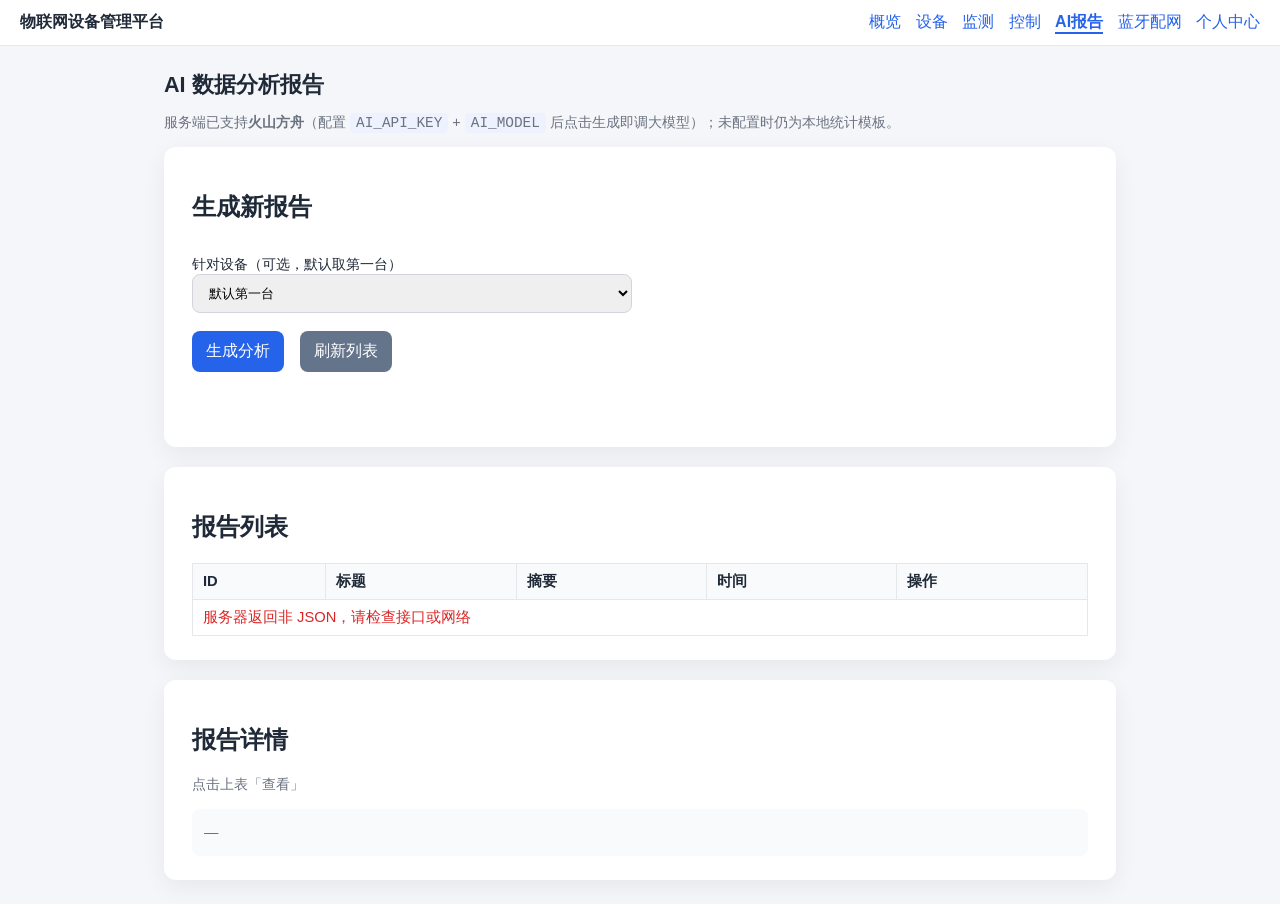
==== static/pages/ai_report.html @ c9b7910a "毕设初始化仓库" ====
<!DOCTYPE html>
<html lang="zh-CN">
<head>
  <meta charset="UTF-8" />
  <meta name="viewport" content="width=device-width, initial-scale=1.0" />
  <title>AI 分析报告 — 物联网设备管理平台</title>
  <link rel="stylesheet" href="/static/css/common.css" />
</head>
<body data-page="ai">
  <header class="topbar">
    <span class="brand">物联网设备管理平台</span>
    <nav>
      <a href="/pages/index.html" data-nav="index">概览</a>
      <a href="/pages/devices.html" data-nav="devices">设备</a>
      <a href="/pages/monitor.html" data-nav="monitor">监测</a>
      <a href="/pages/control.html" data-nav="control">控制</a>
      <a href="/pages/ai_report.html" data-nav="ai">AI报告</a>
      <a href="/pages/ble_setup.html" data-nav="ble">蓝牙配网</a>
      <a href="/pages/profile.html" data-nav="profile">个人中心</a>
    </nav>
  </header>
  <main class="container">
    <h1>AI 数据分析报告</h1>
    <p class="muted">服务端已支持<strong>火山方舟</strong>（配置 <code>AI_API_KEY</code> + <code>AI_MODEL</code> 后点击生成即调大模型）；未配置时仍为本地统计模板。</p>

    <section class="card wide">
      <h2>生成新报告</h2>
      <div class="form-grid">
        <label>针对设备（可选，默认取第一台）
          <select id="sel-dev"><option value="">默认第一台</option></select>
        </label>
      </div>
      <div class="btn-row">
        <button type="button" class="btn inline" id="btn-run">生成分析</button>
        <button type="button" class="btn inline btn-secondary" id="btn-refresh">刷新列表</button>
      </div>
      <p id="tip" class="tip"></p>
    </section>

    <section class="card wide" style="margin-top:20px;">
      <h2>报告列表</h2>
      <table class="data-table" id="tbl">
        <thead>
          <tr><th>ID</th><th>标题</th><th>摘要</th><th>时间</th><th>操作</th></tr>
        </thead>
        <tbody></tbody>
      </table>
    </section>

    <section class="card wide" style="margin-top:20px;">
      <h2>报告详情</h2>
      <p class="muted" id="detail-meta">点击上表「查看」</p>
      <div id="detail-body" class="report-detail muted">—</div>
    </section>
  </main>
  <script src="/static/js/api.js"></script>
  <script src="/static/js/nav.js"></script>
  <script>
    async function loadDevices() {
      var sel = document.getElementById("sel-dev");
      try {
        var list = await apiFetch("/api/devices");
        sel.innerHTML = "<option value=''>默认第一台</option>";
        list.forEach(function (d) {
          var o = document.createElement("option");
          o.value = d.id;
          o.textContent = (d.name || d.device_uid) + " (#" + d.id + ")";
          sel.appendChild(o);
        });
      } catch (e) {
        if (e.code === 401) window.location.href = "/pages/login.html";
      }
    }

    async function refreshList() {
      var tbody = document.querySelector("#tbl tbody");
      try {
        var list = await apiFetch("/api/ai/reports");
        tbody.innerHTML = "";
        if (!list.length) {
          tbody.innerHTML = "<tr><td colspan='5' class='muted'>暂无报告</td></tr>";
          return;
        }
        list.forEach(function (r) {
          var tr = document.createElement("tr");
          var sum = (r.summary || "").replace(/</g, "&lt;");
          if (sum.length > 60) sum = sum.slice(0, 60) + "…";
          tr.innerHTML =
            "<td>" + r.id + "</td>" +
            "<td>" + (r.title || "—") + "</td>" +
            "<td>" + sum + "</td>" +
            "<td>" + (r.created_at || "") + "</td>" +
            "<td><button type='button' class='btn inline btn-secondary view' data-id='" + r.id + "'>查看</button></td>";
          tbody.appendChild(tr);
        });
        tbody.querySelectorAll(".view").forEach(function (btn) {
          btn.addEventListener("click", function () {
            loadDetail(btn.getAttribute("data-id"));
          });
        });
      } catch (e) {
        tbody.innerHTML = "<tr><td colspan='5' class='err'>" + e.message + "</td></tr>";
      }
    }

    async function loadDetail(id) {
      try {
        var r = await apiFetch("/api/ai/reports/" + id);
        document.getElementById("detail-meta").textContent =
          "ID " + r.id + " | 设备 " + (r.device_id || "—") + " | " + (r.report_type || "");
        document.getElementById("detail-body").textContent = (r.title || "") + "\n\n" + (r.summary || "") + "\n\n" + (r.content || "");
        document.getElementById("detail-body").className = "report-detail";
      } catch (e) {
        document.getElementById("detail-body").textContent = e.message;
      }
    }

    document.getElementById("btn-run").addEventListener("click", async function () {
      var tip = document.getElementById("tip");
      tip.textContent = "";
      var sid = document.getElementById("sel-dev").value;
      var body = {};
      if (sid) body.device_id = parseInt(sid, 10);
      try {
        var res = await apiFetch("/api/ai/analyze", { method: "POST", body: JSON.stringify(body) });
        tip.textContent = "已生成报告 #" + res.report_id;
        tip.className = "ok";
        refreshList();
        loadDetail(res.report_id);
      } catch (e) {
        tip.textContent = e.message;
        tip.className = "err";
      }
    });

    document.getElementById("btn-refresh").addEventListener("click", refreshList);

    loadDevices();
    refreshList();
  </script>
</body>
</html>
---- static/css/common.css ----
/* 全站基础样式：毕设演示用简洁风 */
:root {
  --bg: #f4f6f9;
  --card: #fff;
  --text: #1f2937;
  --muted: #6b7280;
  --primary: #2563eb;
}
* { box-sizing: border-box; }
body {
  margin: 0;
  font-family: "Segoe UI", "Microsoft YaHei", sans-serif;
  background: var(--bg);
  color: var(--text);
}
.page-center {
  min-height: 100vh;
  display: flex;
  align-items: center;
  justify-content: center;
  padding: 24px;
}
.card {
  background: var(--card);
  padding: 24px 28px;
  border-radius: 12px;
  box-shadow: 0 8px 24px rgba(0,0,0,.06);
  max-width: 420px;
  width: 100%;
}
.container .card,
.card.wide {
  max-width: none;
}
.container { max-width: 1000px; margin: 0 auto; padding: 24px; }
.topbar {
  display: flex;
  align-items: center;
  justify-content: space-between;
  flex-wrap: wrap;
  gap: 8px;
  padding: 12px 20px;
  background: var(--card);
  border-bottom: 1px solid #e5e7eb;
}
.topbar .brand { font-weight: 600; }
.topbar nav a {
  margin-left: 10px;
  color: var(--primary);
  text-decoration: none;
  padding-bottom: 2px;
}
.topbar nav a.active {
  font-weight: 600;
  border-bottom: 2px solid var(--primary);
}
h1 { font-size: 1.35rem; margin-top: 0; }
.muted { color: var(--muted); font-size: 0.9rem; }
label { display: block; margin: 12px 0 6px; font-size: 0.9rem; }
input {
  width: 100%;
  padding: 10px 12px;
  border: 1px solid #d1d5db;
  border-radius: 8px;
}
button,
.btn {
  margin-top: 16px;
  width: 100%;
  padding: 10px 14px;
  border: none;
  border-radius: 8px;
  background: var(--primary);
  color: #fff;
  font-size: 1rem;
  cursor: pointer;
}
button.inline,
.btn.inline {
  width: auto;
  margin-top: 0;
  margin-right: 8px;
}
.btn-secondary {
  background: #64748b;
}
.btn-danger {
  background: #dc2626;
}
.btn-row {
  display: flex;
  flex-wrap: wrap;
  gap: 8px;
  margin-top: 12px;
}
.btn-row button,
.btn-row .btn {
  width: auto;
  margin-top: 0;
}
.tip { min-height: 1.2em; color: #b45309; }
.err { color: #dc2626; }
.ok { color: #059669; }
code { background: #eef2ff; padding: 2px 6px; border-radius: 4px; }

.stat-grid {
  display: grid;
  grid-template-columns: repeat(auto-fit, minmax(160px, 1fr));
  gap: 16px;
  margin: 16px 0;
}
.stat-box {
  background: linear-gradient(135deg, #eff6ff, #fff);
  border: 1px solid #e5e7eb;
  border-radius: 12px;
  padding: 16px;
}
.stat-box strong {
  display: block;
  font-size: 1.6rem;
  color: var(--primary);
}
.data-table {
  width: 100%;
  border-collapse: collapse;
  font-size: 0.92rem;
  margin-top: 12px;
}
.data-table th,
.data-table td {
  border: 1px solid #e5e7eb;
  padding: 8px 10px;
  text-align: left;
}
.data-table th { background: #f8fafc; }
.form-grid {
  display: grid;
  grid-template-columns: 1fr 1fr;
  gap: 12px 16px;
  margin-top: 12px;
}
@media (max-width: 640px) {
  .form-grid { grid-template-columns: 1fr; }
}
textarea {
  width: 100%;
  min-height: 80px;
  padding: 10px 12px;
  border: 1px solid #d1d5db;
  border-radius: 8px;
  font-family: inherit;
}
select {
  width: 100%;
  padding: 10px 12px;
  border-radius: 8px;
  border: 1px solid #d1d5db;
}
.steps {
  list-style: decimal;
  padding-left: 1.2rem;
  line-height: 1.7;
}
.chart-wrap {
  position: relative;
  height: 320px;
  margin-top: 16px;
}
.report-detail {
  white-space: pre-wrap;
  line-height: 1.6;
  margin-top: 12px;
  padding: 12px;
  background: #f8fafc;
  border-radius: 8px;
  max-height: 360px;
  overflow: auto;
}
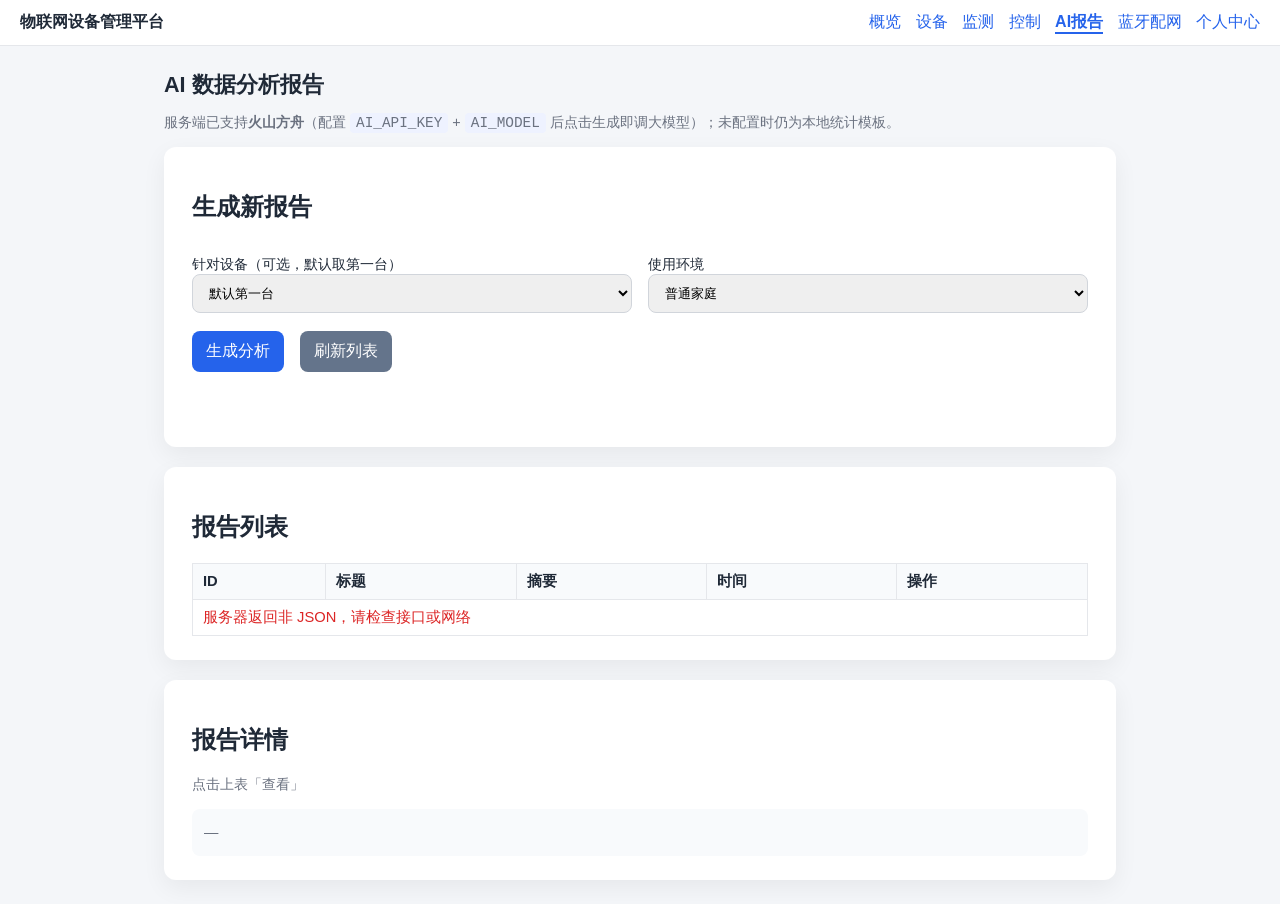
==== commit 7e2327a6: "更新开发文档至v1.4，新增BLE配网功能说明及超温告警链路；完善用户资料接口，支持邮箱、手机号及温度告警阈值配置；优化AI分析报告功能，支持场景化分析与报告删除；修复环境变量加载问题，确保SMTP配" ====
--- a/static/pages/ai_report.html
+++ b/static/pages/ai_report.html
@@ -29,6 +29,18 @@
         <label>针对设备（可选，默认取第一台）
           <select id="sel-dev"><option value="">默认第一台</option></select>
         </label>
+        <label>使用环境
+          <select id="sel-env">
+            <option value="machine_room">机房</option>
+            <option value="home" selected>普通家庭</option>
+            <option value="factory">工厂</option>
+            <option value="custom">自定义</option>
+          </select>
+        </label>
+        <label id="env-custom-wrap" style="display:none;">
+          自定义环境描述
+          <textarea id="env-custom" placeholder="例如：办公室机柜+长期开门、需要偏向散热与稳定性" rows="3"></textarea>
+        </label>
       </div>
       <div class="btn-row">
         <button type="button" class="btn inline" id="btn-run">生成分析</button>
@@ -56,6 +68,8 @@
   <script src="/static/js/api.js"></script>
   <script src="/static/js/nav.js"></script>
   <script>
+    let g_detailId = null;
+
     async function loadDevices() {
       var sel = document.getElementById("sel-dev");
       try {
@@ -90,12 +104,33 @@
             "<td>" + (r.title || "—") + "</td>" +
             "<td>" + sum + "</td>" +
             "<td>" + (r.created_at || "") + "</td>" +
-            "<td><button type='button' class='btn inline btn-secondary view' data-id='" + r.id + "'>查看</button></td>";
+            "<td>" +
+              "<button type='button' class='btn inline btn-secondary view' data-id='" + r.id + "'>查看</button> " +
+              "<button type='button' class='btn inline btn-danger del' data-id='" + r.id + "'>删除</button>" +
+            "</td>";
           tbody.appendChild(tr);
         });
         tbody.querySelectorAll(".view").forEach(function (btn) {
           btn.addEventListener("click", function () {
             loadDetail(btn.getAttribute("data-id"));
+          });
+        });
+        tbody.querySelectorAll(".del").forEach(function (btn) {
+          btn.addEventListener("click", async function () {
+            var id = btn.getAttribute("data-id");
+            if (!confirm("确定删除该 AI 报告？")) return;
+            try {
+              await apiFetch("/api/ai/reports/" + id, { method: "DELETE" });
+              if (String(g_detailId) === String(id)) {
+                g_detailId = null;
+                document.getElementById("detail-meta").textContent = "已清空详情";
+                document.getElementById("detail-body").textContent = "—";
+                document.getElementById("detail-body").className = "report-detail muted";
+              }
+              refreshList();
+            } catch (e) {
+              alert(e.message);
+            }
           });
         });
       } catch (e) {
@@ -106,6 +141,7 @@
     async function loadDetail(id) {
       try {
         var r = await apiFetch("/api/ai/reports/" + id);
+        g_detailId = id;
         document.getElementById("detail-meta").textContent =
           "ID " + r.id + " | 设备 " + (r.device_id || "—") + " | " + (r.report_type || "");
         document.getElementById("detail-body").textContent = (r.title || "") + "\n\n" + (r.summary || "") + "\n\n" + (r.content || "");
@@ -115,12 +151,21 @@
       }
     }
 
+    function toggleEnvCustom() {
+      var env = document.getElementById("sel-env").value;
+      document.getElementById("env-custom-wrap").style.display = env === "custom" ? "block" : "none";
+    }
+
     document.getElementById("btn-run").addEventListener("click", async function () {
       var tip = document.getElementById("tip");
       tip.textContent = "";
       var sid = document.getElementById("sel-dev").value;
       var body = {};
       if (sid) body.device_id = parseInt(sid, 10);
+      body.environment_type = document.getElementById("sel-env").value;
+      if (body.environment_type === "custom") {
+        body.custom_context = document.getElementById("env-custom").value || "";
+      }
       try {
         var res = await apiFetch("/api/ai/analyze", { method: "POST", body: JSON.stringify(body) });
         tip.textContent = "已生成报告 #" + res.report_id;
@@ -135,6 +180,9 @@
 
     document.getElementById("btn-refresh").addEventListener("click", refreshList);
 
+    document.getElementById("sel-env").addEventListener("change", toggleEnvCustom);
+    toggleEnvCustom();
+
     loadDevices();
     refreshList();
   </script>
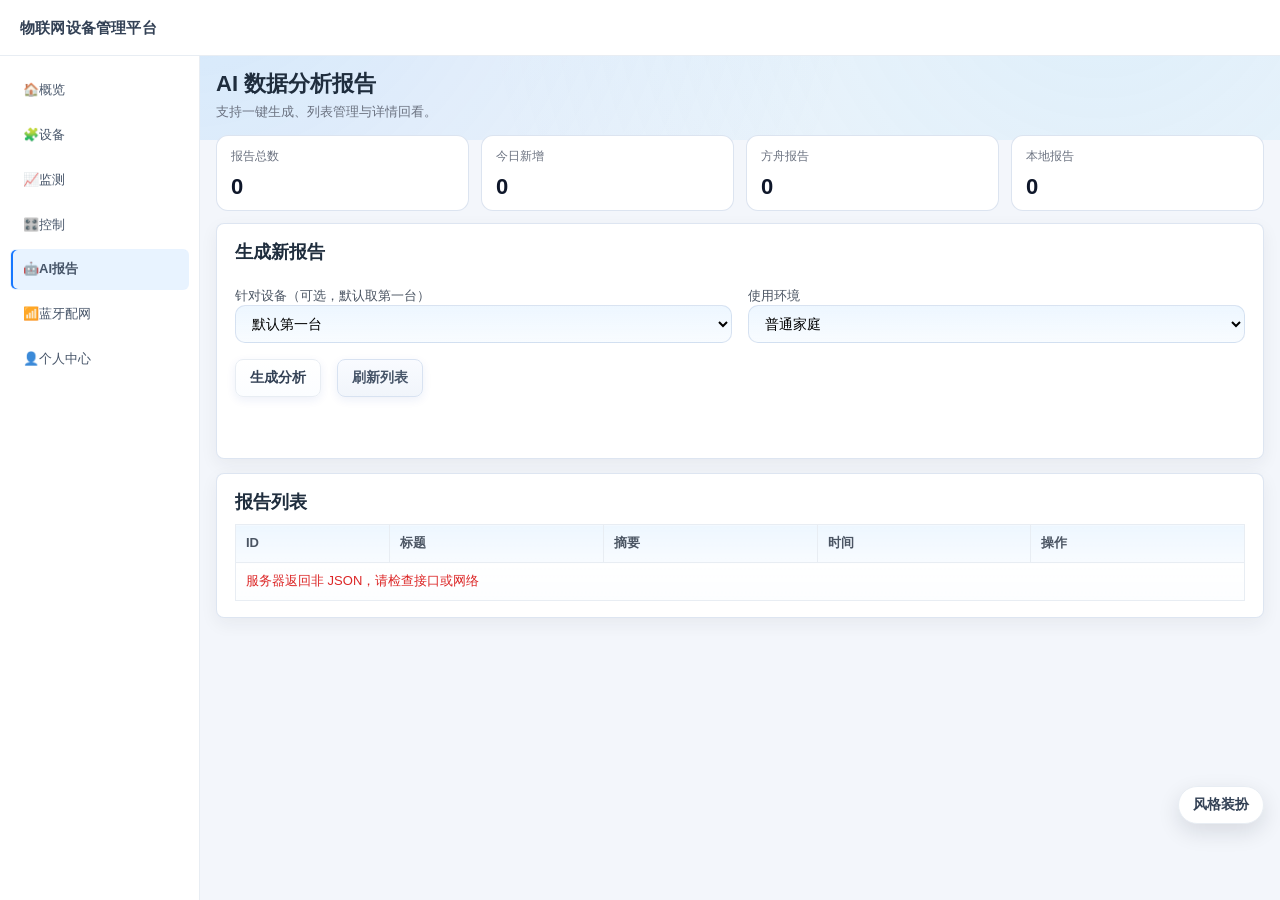
==== commit d783107e: "本轮迭代从项目阅读与架构梳理出发，完成了从“功能可用”到“前端答辩级体验”的系统升级，覆盖后端能力、前端交互、视觉规范与性能优化四个层面。 1) 架构与链路认知完善 完成项目整体结构梳理：Flask " ====
--- a/static/pages/ai_report.html
+++ b/static/pages/ai_report.html
@@ -20,11 +20,21 @@
     </nav>
   </header>
   <main class="container">
-    <h1>AI 数据分析报告</h1>
-    <p class="muted">服务端已支持<strong>火山方舟</strong>（配置 <code>AI_API_KEY</code> + <code>AI_MODEL</code> 后点击生成即调大模型）；未配置时仍为本地统计模板。</p>
+    <section class="page-head">
+      <div>
+        <h1>AI 数据分析报告</h1>
+        <p class="muted">支持一键生成、列表管理与详情回看。</p>
+      </div>
+    </section>
+    <div class="kpi-strip">
+      <div class="kpi-card"><div class="kpi-label">报告总数</div><div class="kpi-value" id="k-ai-total">0</div></div>
+      <div class="kpi-card"><div class="kpi-label">今日新增</div><div class="kpi-value" id="k-ai-today">0</div></div>
+      <div class="kpi-card"><div class="kpi-label">方舟报告</div><div class="kpi-value" id="k-ai-ark">0</div></div>
+      <div class="kpi-card"><div class="kpi-label">本地报告</div><div class="kpi-value" id="k-ai-local">0</div></div>
+    </div>
 
     <section class="card wide">
-      <h2>生成新报告</h2>
+      <div class="card-head"><div><h2>生成新报告</h2></div></div>
       <div class="form-grid">
         <label>针对设备（可选，默认取第一台）
           <select id="sel-dev"><option value="">默认第一台</option></select>
@@ -49,9 +59,9 @@
       <p id="tip" class="tip"></p>
     </section>
 
-    <section class="card wide" style="margin-top:20px;">
-      <h2>报告列表</h2>
-      <table class="data-table" id="tbl">
+    <section class="card wide">
+      <div class="card-head"><div><h2>报告列表</h2></div></div>
+      <table class="data-table responsive" id="tbl">
         <thead>
           <tr><th>ID</th><th>标题</th><th>摘要</th><th>时间</th><th>操作</th></tr>
         </thead>
@@ -59,16 +69,29 @@
       </table>
     </section>
 
-    <section class="card wide" style="margin-top:20px;">
-      <h2>报告详情</h2>
-      <p class="muted" id="detail-meta">点击上表「查看」</p>
+  </main>
+  <div class="modal-mask" id="report-modal" aria-hidden="true">
+    <div class="modal-card">
+      <div class="card-head">
+        <div>
+          <h2>报告详情</h2>
+          <p class="muted" id="detail-meta">—</p>
+        </div>
+        <div class="table-actions">
+          <button type="button" class="btn inline btn-secondary" id="btn-prev-report">上一条</button>
+          <button type="button" class="btn inline btn-secondary" id="btn-next-report">下一条</button>
+          <button type="button" class="btn inline btn-secondary" id="btn-close-modal">关闭</button>
+        </div>
+      </div>
       <div id="detail-body" class="report-detail muted">—</div>
-    </section>
-  </main>
+    </div>
+  </div>
   <script src="/static/js/api.js"></script>
   <script src="/static/js/nav.js"></script>
+  <script src="/static/js/toast.js"></script>
   <script>
     let g_detailId = null;
+    let g_reportIds = [];
 
     async function loadDevices() {
       var sel = document.getElementById("sel-dev");
@@ -90,24 +113,43 @@
       var tbody = document.querySelector("#tbl tbody");
       try {
         var list = await apiFetch("/api/ai/reports");
+        g_reportIds = (list || []).map(function (r) { return Number(r.id); });
         tbody.innerHTML = "";
         if (!list.length) {
+          document.getElementById("k-ai-total").textContent = 0;
+          document.getElementById("k-ai-today").textContent = 0;
+          document.getElementById("k-ai-ark").textContent = 0;
+          document.getElementById("k-ai-local").textContent = 0;
           tbody.innerHTML = "<tr><td colspan='5' class='muted'>暂无报告</td></tr>";
           return;
         }
+        var today = new Date().toISOString().slice(0, 10);
+        var todayCnt = 0;
+        var arkCnt = 0;
+        var localCnt = 0;
+        list.forEach(function (r) {
+          var c = String(r.created_at || "");
+          if (c.slice(0, 10) === today) todayCnt++;
+          if (String(r.report_type || "").indexOf("ark") >= 0) arkCnt++;
+          else localCnt++;
+        });
+        document.getElementById("k-ai-total").textContent = list.length;
+        document.getElementById("k-ai-today").textContent = todayCnt;
+        document.getElementById("k-ai-ark").textContent = arkCnt;
+        document.getElementById("k-ai-local").textContent = localCnt;
         list.forEach(function (r) {
           var tr = document.createElement("tr");
           var sum = (r.summary || "").replace(/</g, "&lt;");
           if (sum.length > 60) sum = sum.slice(0, 60) + "…";
           tr.innerHTML =
-            "<td>" + r.id + "</td>" +
-            "<td>" + (r.title || "—") + "</td>" +
-            "<td>" + sum + "</td>" +
-            "<td>" + (r.created_at || "") + "</td>" +
-            "<td>" +
-              "<button type='button' class='btn inline btn-secondary view' data-id='" + r.id + "'>查看</button> " +
+            "<td data-label='ID'>" + r.id + "</td>" +
+            "<td data-label='标题'>" + (r.title || "—") + "</td>" +
+            "<td data-label='摘要'>" + sum + "</td>" +
+            "<td data-label='时间'>" + (r.created_at || "") + "</td>" +
+            "<td data-label='操作'><div class='table-actions'>" +
+              "<button type='button' class='btn inline btn-secondary view' data-id='" + r.id + "'>查看</button>" +
               "<button type='button' class='btn inline btn-danger del' data-id='" + r.id + "'>删除</button>" +
-            "</td>";
+            "</div></td>";
           tbody.appendChild(tr);
         });
         tbody.querySelectorAll(".view").forEach(function (btn) {
@@ -123,13 +165,12 @@
               await apiFetch("/api/ai/reports/" + id, { method: "DELETE" });
               if (String(g_detailId) === String(id)) {
                 g_detailId = null;
-                document.getElementById("detail-meta").textContent = "已清空详情";
-                document.getElementById("detail-body").textContent = "—";
-                document.getElementById("detail-body").className = "report-detail muted";
+                closeDetailModal();
               }
+              showToast("报告已删除", "ok");
               refreshList();
             } catch (e) {
-              alert(e.message);
+              showToast(e.message || "删除失败", "err");
             }
           });
         });
@@ -146,9 +187,47 @@
           "ID " + r.id + " | 设备 " + (r.device_id || "—") + " | " + (r.report_type || "");
         document.getElementById("detail-body").textContent = (r.title || "") + "\n\n" + (r.summary || "") + "\n\n" + (r.content || "");
         document.getElementById("detail-body").className = "report-detail";
-      } catch (e) {
-        document.getElementById("detail-body").textContent = e.message;
-      }
+        openDetailModal();
+      } catch (e) {
+        showToast(e.message || "详情加载失败", "err");
+      }
+    }
+
+    function openDetailModal() {
+      var m = document.getElementById("report-modal");
+      m.classList.add("show");
+      m.setAttribute("aria-hidden", "false");
+      document.body.classList.add("modal-open");
+      syncDetailNavButtons();
+    }
+
+    function closeDetailModal() {
+      var m = document.getElementById("report-modal");
+      if (!m.classList.contains("show")) return;
+      m.classList.remove("show");
+      m.setAttribute("aria-hidden", "true");
+      window.setTimeout(function () {
+        document.body.classList.remove("modal-open");
+        document.getElementById("detail-meta").textContent = "—";
+        document.getElementById("detail-body").textContent = "—";
+        document.getElementById("detail-body").className = "report-detail muted";
+      }, 220);
+    }
+
+    function syncDetailNavButtons() {
+      var prev = document.getElementById("btn-prev-report");
+      var next = document.getElementById("btn-next-report");
+      var idx = g_reportIds.indexOf(Number(g_detailId));
+      prev.disabled = idx <= 0;
+      next.disabled = idx < 0 || idx >= g_reportIds.length - 1;
+    }
+
+    function stepDetail(offset) {
+      var idx = g_reportIds.indexOf(Number(g_detailId));
+      if (idx < 0) return;
+      var target = g_reportIds[idx + offset];
+      if (!target) return;
+      loadDetail(target);
     }
 
     function toggleEnvCustom() {
@@ -170,15 +249,30 @@
         var res = await apiFetch("/api/ai/analyze", { method: "POST", body: JSON.stringify(body) });
         tip.textContent = "已生成报告 #" + res.report_id;
         tip.className = "ok";
+        showToast("已生成报告 #" + res.report_id, "ok");
         refreshList();
         loadDetail(res.report_id);
       } catch (e) {
         tip.textContent = e.message;
         tip.className = "err";
+        showToast(e.message || "生成失败", "err");
       }
     });
 
     document.getElementById("btn-refresh").addEventListener("click", refreshList);
+    document.getElementById("btn-close-modal").addEventListener("click", closeDetailModal);
+    document.getElementById("btn-prev-report").addEventListener("click", function () {
+      stepDetail(-1);
+    });
+    document.getElementById("btn-next-report").addEventListener("click", function () {
+      stepDetail(1);
+    });
+    document.getElementById("report-modal").addEventListener("click", function (e) {
+      if (e.target.id === "report-modal") closeDetailModal();
+    });
+    document.addEventListener("keydown", function (e) {
+      if (e.key === "Escape") closeDetailModal();
+    });
 
     document.getElementById("sel-env").addEventListener("change", toggleEnvCustom);
     toggleEnvCustom();
--- a/static/css/common.css
+++ b/static/css/common.css
@@ -1,10 +1,20 @@
 /* 全站基础样式：毕设演示用简洁风 */
 :root {
-  --bg: #f4f6f9;
-  --card: #fff;
-  --text: #1f2937;
+  --bg: #f3f6fb;
+  --sidebar-bg: #ffffff;
+  --topbar-bg: #ffffff;
+  --card: #ffffff;
+  --text: #1f2d3d;
   --muted: #6b7280;
-  --primary: #2563eb;
+  --primary: #1677ff;
+  --primary-dark: #0958d9;
+  --primary-soft: #e8f3ff;
+  --border: #e8edf3;
+  --ring: rgba(24, 144, 255, 0.2);
+  --shadow-soft: 0 6px 18px rgba(26, 38, 57, 0.06);
+  --glass-strong: rgba(236, 246, 255, 0.92);
+  --glass-soft: rgba(247, 251, 255, 0.86);
+  --glass-line: rgba(167, 188, 218, 0.38);
 }
 * { box-sizing: border-box; }
 body {
@@ -12,6 +22,21 @@
   font-family: "Segoe UI", "Microsoft YaHei", sans-serif;
   background: var(--bg);
   color: var(--text);
+  line-height: 1.45;
+  position: relative;
+  font-size: 14px;
+  animation: page-fade-in 0.2s ease;
+}
+body::before {
+  content: "";
+  position: fixed;
+  inset: -20% -10% auto -10%;
+  height: 320px;
+  background: radial-gradient(circle at 20% 20%, rgba(24, 144, 255, 0.16), transparent 55%),
+              radial-gradient(circle at 80% 40%, rgba(56, 189, 248, 0.12), transparent 50%);
+  pointer-events: none;
+  z-index: -1;
+  animation: bg-float 14s ease-in-out infinite alternate;
 }
 .page-center {
   min-height: 100vh;
@@ -22,17 +47,66 @@
 }
 .card {
   background: var(--card);
-  padding: 24px 28px;
-  border-radius: 12px;
-  box-shadow: 0 8px 24px rgba(0,0,0,.06);
+  padding: 16px 18px;
+  border-radius: 8px;
+  border: 1px solid rgba(167, 188, 218, 0.38);
+  box-shadow: var(--shadow-soft);
   max-width: 420px;
   width: 100%;
+  transition: transform 0.22s ease, box-shadow 0.22s ease, border-color 0.22s ease;
+  animation: card-in .28s ease both;
+  backdrop-filter: blur(3px);
+}
+body[data-page] .card:hover {
+  transform: translateY(-2px);
+  box-shadow: 0 12px 28px rgba(15, 23, 42, 0.08);
+  border-color: #d7e3f1;
 }
 .container .card,
 .card.wide {
   max-width: none;
 }
-.container { max-width: 1000px; margin: 0 auto; padding: 24px; }
+.container {
+  max-width: none;
+  width: auto;
+  margin: 0;
+  padding: 20px;
+}
+.container > .card + .card {
+  margin-top: 14px;
+}
+.page-head {
+  display: flex;
+  align-items: end;
+  justify-content: space-between;
+  gap: 12px;
+  margin-bottom: 14px;
+}
+.overview-hero {
+  max-width: none;
+  display: flex;
+  align-items: center;
+  justify-content: space-between;
+  gap: 16px;
+  background: linear-gradient(90deg, #eef6ff 0%, #f8fbff 60%, #ffffff 100%);
+}
+.hero-kicker {
+  margin: 0;
+  color: #3b82f6;
+  font-size: 12px;
+  font-weight: 700;
+  text-transform: uppercase;
+  letter-spacing: 0.08em;
+}
+.hero-actions .btn.inline {
+  margin-right: 0;
+}
+.page-head h1 {
+  margin: 0;
+}
+.page-head .muted {
+  margin: 4px 0 0;
+}
 .topbar {
   display: flex;
   align-items: center;
@@ -40,40 +114,83 @@
   flex-wrap: wrap;
   gap: 8px;
   padding: 12px 20px;
-  background: var(--card);
-  border-bottom: 1px solid #e5e7eb;
-}
-.topbar .brand { font-weight: 600; }
+  background: var(--topbar-bg);
+  border-bottom: 1px solid var(--border);
+}
+.topbar .brand {
+  font-weight: 600;
+  color: #334155;
+  letter-spacing: 0.2px;
+}
+.topbar nav {
+  display: flex;
+  align-items: center;
+  flex-wrap: wrap;
+  gap: 4px 8px;
+}
 .topbar nav a {
-  margin-left: 10px;
-  color: var(--primary);
+  color: #4b5563;
   text-decoration: none;
-  padding-bottom: 2px;
+  padding: 8px 12px;
+  border-radius: 6px;
+  font-size: 13px;
+  font-weight: 500;
+  transition: background-color 0.18s ease, color 0.18s ease, transform 0.18s ease;
+  display: inline-flex;
+  align-items: center;
+  gap: 6px;
+}
+.topbar nav a .nav-icon {
+  width: 16px;
+  text-align: center;
+  font-size: 13px;
+  opacity: 0.85;
 }
 .topbar nav a.active {
   font-weight: 600;
-  border-bottom: 2px solid var(--primary);
-}
-h1 { font-size: 1.35rem; margin-top: 0; }
-.muted { color: var(--muted); font-size: 0.9rem; }
-label { display: block; margin: 12px 0 6px; font-size: 0.9rem; }
+  color: var(--primary);
+  background: var(--primary-soft);
+  box-shadow: inset 2px 0 0 var(--primary);
+  animation: nav-active-pop 0.22s ease;
+}
+.topbar nav a:hover {
+  background: #f4f7fb;
+  transform: translateX(1px);
+}
+h1 { font-size: 24px; margin-top: 0; line-height: 1.3; }
+h2 { font-size: 18px; line-height: 1.35; }
+.muted { color: var(--muted); font-size: 13px; }
+label { display: block; margin: 10px 0 6px; font-size: 13px; color: #4b5563; }
 input {
   width: 100%;
-  padding: 10px 12px;
-  border: 1px solid #d1d5db;
-  border-radius: 8px;
+  height: 38px;
+  padding: 0 12px;
+  border: 1px solid rgba(168, 188, 220, 0.48);
+  border-radius: 10px;
+  background: linear-gradient(180deg, rgba(255, 255, 255, 0.92) 0%, rgba(248, 252, 255, 0.86) 100%);
+  backdrop-filter: blur(4px);
+  font-size: 14px;
+  transition: border-color 0.18s ease, box-shadow 0.18s ease, background-color 0.18s ease;
 }
 button,
 .btn {
-  margin-top: 16px;
+  margin-top: 12px;
   width: 100%;
-  padding: 10px 14px;
-  border: none;
+  height: 38px;
+  padding: 0 14px;
+  border: 1px solid var(--border);
   border-radius: 8px;
-  background: var(--primary);
-  color: #fff;
-  font-size: 1rem;
+  background: linear-gradient(180deg, #ffffff 0%, #fbfdff 100%);
+  color: #334155;
+  font-size: 14px;
+  font-weight: 600;
   cursor: pointer;
+  transition: background .18s ease, transform .12s ease, box-shadow .18s ease, filter .18s ease;
+  position: relative;
+  overflow: hidden;
+  transform: perspective(600px) rotateX(0deg) rotateY(0deg);
+  transform-style: preserve-3d;
+  box-shadow: 0 3px 10px rgba(30, 64, 175, 0.08);
 }
 button.inline,
 .btn.inline {
@@ -82,16 +199,88 @@
   margin-right: 8px;
 }
 .btn-secondary {
-  background: #64748b;
+  background: linear-gradient(180deg, #f9fbff 0%, #f1f5fb 100%);
+  color: #475569;
+  border-color: #d8e2f1;
 }
 .btn-danger {
-  background: #dc2626;
+  background: linear-gradient(180deg, #fff5f5 0%, #ffeaea 100%);
+  color: #b91c1c;
+  border-color: #fecaca;
+}
+button:hover,
+.btn:hover {
+  background: linear-gradient(180deg, #ffffff 0%, #f2f8ff 100%);
+  border-color: #a8cdfd;
+  box-shadow: 0 12px 24px rgba(30, 64, 175, 0.2), 0 4px 10px rgba(30, 64, 175, 0.08);
+  filter: saturate(1.05);
+  transform: perspective(600px) rotateX(var(--brx, 0deg)) rotateY(var(--bry, 0deg)) translateY(-1px) scale(var(--bscale, 1));
+}
+.btn-secondary:hover {
+  background: linear-gradient(180deg, #ffffff 0%, #edf4ff 100%);
+  border-color: #bfd2ee;
+}
+.btn-danger:hover {
+  background: linear-gradient(180deg, #fff8f8 0%, #ffe1e1 100%);
+  border-color: #fca5a5;
+  box-shadow: 0 12px 24px rgba(239, 68, 68, 0.16), 0 4px 10px rgba(239, 68, 68, 0.08);
+}
+button:active,
+.btn:active {
+  transform: translateY(1px);
+}
+.btn::after {
+  content: "";
+  position: absolute;
+  top: 0;
+  left: -120%;
+  width: 50%;
+  height: 100%;
+  background: linear-gradient(120deg, transparent, rgba(255, 255, 255, 0.35), transparent);
+  transition: left 0.35s ease;
+  pointer-events: none;
+}
+.btn:hover::after {
+  left: 135%;
+}
+button::before,
+.btn::before {
+  content: "";
+  position: absolute;
+  inset: 0;
+  border-radius: inherit;
+  pointer-events: none;
+  opacity: 0;
+  background: linear-gradient(
+    110deg,
+    transparent 24%,
+    rgba(56, 189, 248, 0.08) 40%,
+    rgba(56, 189, 248, 0.48) 50%,
+    rgba(99, 102, 241, 0.34) 56%,
+    rgba(56, 189, 248, 0.12) 64%,
+    transparent 80%
+  );
+  background-size: 220% 100%;
+  background-position: 120% 0;
+  transition: opacity 0.2s ease;
+}
+button:hover::before,
+.btn:hover::before {
+  opacity: 1;
+  animation: glow-sweep 1.05s ease-in-out infinite;
+}
+button:disabled,
+.btn:disabled {
+  cursor: not-allowed;
+  opacity: 0.6;
+  box-shadow: none;
 }
 .btn-row {
   display: flex;
   flex-wrap: wrap;
+  align-items: center;
   gap: 8px;
-  margin-top: 12px;
+  margin-top: 10px;
 }
 .btn-row button,
 .btn-row .btn {
@@ -109,30 +298,91 @@
   gap: 16px;
   margin: 16px 0;
 }
+.kpi-strip {
+  display: grid;
+  grid-template-columns: repeat(4, minmax(0, 1fr));
+  gap: 12px;
+  margin: 0 0 12px;
+}
+.kpi-card {
+  background: #fff;
+  border: 1px solid rgba(167, 188, 218, 0.4);
+  border-radius: 12px;
+  padding: 12px 14px 10px;
+  transition: transform 0.2s ease, box-shadow 0.2s ease, border-color 0.2s ease;
+  backdrop-filter: blur(3px);
+}
+.kpi-card:hover {
+  transform: translateY(-2px);
+  border-color: #d8e8ff;
+  box-shadow: 0 10px 22px rgba(59, 130, 246, 0.1);
+}
+.kpi-card .kpi-label {
+  font-size: 12px;
+  color: var(--muted);
+}
+.kpi-card .kpi-value {
+  margin-top: 8px;
+  font-size: 22px;
+  font-weight: 700;
+  color: #0f172a;
+  line-height: 1.2;
+}
+.kpi-card-clean {
+  background: #ffffff;
+  box-shadow: none;
+}
 .stat-box {
-  background: linear-gradient(135deg, #eff6ff, #fff);
-  border: 1px solid #e5e7eb;
-  border-radius: 12px;
-  padding: 16px;
+  background: #fff;
+  border: 1px solid var(--border);
+  border-radius: 8px;
+  padding: 14px;
+  transition: border-color 0.2s ease, box-shadow 0.2s ease;
+}
+.stat-box:hover {
+  border-color: #cae4ff;
+  box-shadow: 0 6px 14px rgba(59, 130, 246, 0.12);
 }
 .stat-box strong {
   display: block;
-  font-size: 1.6rem;
+  font-size: 28px;
   color: var(--primary);
 }
 .data-table {
   width: 100%;
   border-collapse: collapse;
-  font-size: 0.92rem;
-  margin-top: 12px;
+  font-size: 13px;
+  margin-top: 10px;
 }
 .data-table th,
 .data-table td {
-  border: 1px solid #e5e7eb;
-  padding: 8px 10px;
+  border: 1px solid var(--border);
+  padding: 9px 10px;
   text-align: left;
-}
-.data-table th { background: #f8fafc; }
+  vertical-align: middle;
+}
+.data-table th {
+  background: linear-gradient(180deg, var(--glass-strong) 0%, var(--glass-soft) 100%);
+  color: #4b5563;
+  font-weight: 600;
+}
+.data-table td {
+  background: linear-gradient(180deg, rgba(255, 255, 255, 0.7) 0%, rgba(250, 253, 255, 0.64) 100%);
+}
+.data-table tbody tr {
+  transition: background-color 0.18s ease;
+}
+.data-table tbody tr:hover {
+  background: #f8fbff;
+}
+.table-actions {
+  display: inline-flex;
+  flex-wrap: wrap;
+  gap: 6px;
+}
+.table-actions .btn.inline {
+  margin-right: 0;
+}
 .form-grid {
   display: grid;
   grid-template-columns: 1fr 1fr;
@@ -144,17 +394,33 @@
 }
 textarea {
   width: 100%;
-  min-height: 80px;
-  padding: 10px 12px;
-  border: 1px solid #d1d5db;
-  border-radius: 8px;
+  min-height: 88px;
+  padding: 8px 12px;
+  border: 1px solid var(--glass-line);
+  border-radius: 10px;
+  background: linear-gradient(180deg, var(--glass-strong) 0%, var(--glass-soft) 100%);
+  backdrop-filter: blur(4px);
   font-family: inherit;
+  font-size: 14px;
 }
 select {
   width: 100%;
-  padding: 10px 12px;
-  border-radius: 8px;
-  border: 1px solid #d1d5db;
+  height: 38px;
+  padding: 0 12px;
+  border-radius: 10px;
+  border: 1px solid var(--glass-line);
+  background: linear-gradient(180deg, var(--glass-strong) 0%, var(--glass-soft) 100%);
+  backdrop-filter: blur(4px);
+  font-size: 14px;
+}
+input:focus,
+textarea:focus,
+select:focus,
+button:focus-visible,
+.btn:focus-visible {
+  outline: none;
+  border-color: var(--primary);
+  box-shadow: 0 0 0 3px var(--ring);
 }
 .steps {
   list-style: decimal;
@@ -164,15 +430,686 @@
 .chart-wrap {
   position: relative;
   height: 320px;
-  margin-top: 16px;
+  margin-top: 10px;
+}
+.chart-wrap canvas {
+  border-radius: 8px;
 }
 .report-detail {
   white-space: pre-wrap;
-  line-height: 1.6;
-  margin-top: 12px;
+  line-height: 1.65;
+  margin-top: 10px;
   padding: 12px;
   background: #f8fafc;
   border-radius: 8px;
   max-height: 360px;
   overflow: auto;
 }
+
+.card.wide {
+  overflow-x: auto;
+}
+.card-head {
+  display: flex;
+  align-items: start;
+  justify-content: space-between;
+  gap: 10px;
+  margin-bottom: 10px;
+}
+.card-head h2 {
+  margin: 0;
+}
+.card-head .muted {
+  margin: 4px 0 0;
+}
+.grid-3 {
+  display: grid;
+  grid-template-columns: repeat(3, minmax(0, 1fr));
+  gap: 12px 14px;
+}
+.grid-2 {
+  display: grid;
+  grid-template-columns: repeat(2, minmax(0, 1fr));
+  gap: 12px;
+}
+.kv-grid {
+  display: grid;
+  grid-template-columns: repeat(2, minmax(0, 1fr));
+  gap: 10px;
+}
+.kv-item {
+  border: 1px solid var(--border);
+  border-radius: 8px;
+  padding: 10px 12px;
+  background: #fcfdff;
+}
+.kv-item span {
+  display: block;
+  color: var(--muted);
+  font-size: 12px;
+}
+.kv-item strong {
+  display: block;
+  margin-top: 4px;
+  font-size: 15px;
+  color: #0f172a;
+}
+.quick-links {
+  display: grid;
+  grid-template-columns: 1fr 1fr;
+  gap: 8px;
+}
+.quick-links.clean {
+  gap: 10px;
+}
+.action-tile {
+  display: block;
+  border: 1px solid rgba(167, 188, 218, 0.42);
+  border-radius: 12px;
+  padding: 12px;
+  text-decoration: none;
+  background: linear-gradient(180deg, #ffffff 0%, #fbfdff 100%);
+  transition: transform 0.22s cubic-bezier(.2,.8,.2,1), border-color 0.2s ease, box-shadow 0.22s ease, background-color 0.2s ease;
+  position: relative;
+  transform: perspective(700px) translateY(0) rotateX(0deg) rotateY(0deg) scale(1);
+  will-change: transform, box-shadow;
+  transform-style: preserve-3d;
+  overflow: hidden;
+}
+.action-tile .tile-glow {
+  position: absolute;
+  inset: 0;
+  border-radius: inherit;
+  pointer-events: none;
+  opacity: 0;
+  background: linear-gradient(
+    110deg,
+    transparent 22%,
+    rgba(56, 189, 248, 0.08) 38%,
+    rgba(56, 189, 248, 0.45) 48%,
+    rgba(99, 102, 241, 0.35) 53%,
+    rgba(56, 189, 248, 0.12) 62%,
+    transparent 78%
+  );
+  background-size: 220% 100%;
+  background-position: 120% 0;
+  transition: opacity 0.24s ease, background-position 0.24s ease;
+}
+.action-tile::before {
+  content: "";
+  position: absolute;
+  inset: 0;
+  border-radius: inherit;
+  pointer-events: none;
+  box-shadow: inset 0 1px 0 rgba(255, 255, 255, 0.82);
+}
+.action-tile::after {
+  content: "";
+  position: absolute;
+  width: 180px;
+  height: 180px;
+  left: var(--mx, 50%);
+  top: var(--my, 50%);
+  transform: translate(-50%, -50%);
+  background: radial-gradient(circle, rgba(99, 179, 255, 0.28) 0%, rgba(99, 179, 255, 0.08) 35%, rgba(99, 179, 255, 0) 70%);
+  pointer-events: none;
+  opacity: 0;
+  transition: opacity 0.22s ease;
+}
+.action-tile strong {
+  display: block;
+  color: #0f172a;
+  font-size: 14px;
+}
+.action-tile span {
+  display: block;
+  margin-top: 4px;
+  color: #64748b;
+  font-size: 12px;
+}
+.action-tile:hover {
+  transform: perspective(700px) translateY(-8px) rotateX(var(--rx, 0deg)) rotateY(var(--ry, 0deg)) scale(1.015);
+  border-color: #a8cdfd;
+  box-shadow: 0 22px 40px rgba(30, 64, 175, 0.24), 0 8px 16px rgba(30, 64, 175, 0.1), 0 0 0 1px rgba(96, 165, 250, 0.18) inset;
+  background: linear-gradient(180deg, #ffffff 0%, #f2f8ff 100%);
+}
+.action-tile:hover::after {
+  opacity: 1;
+}
+.action-tile:hover .tile-glow {
+  opacity: 1;
+  animation: glow-sweep 1.2s ease-in-out infinite;
+}
+.action-tile:active {
+  transform: translateY(-3px) scale(1.008);
+}
+.status-pill {
+  display: inline-flex;
+  align-items: center;
+  justify-content: center;
+  min-width: 48px;
+  height: 24px;
+  padding: 0 8px;
+  border-radius: 999px;
+  font-size: 12px;
+  font-weight: 600;
+}
+.status-pill.on {
+  color: #047857;
+  background: #d1fae5;
+}
+.status-pill.off {
+  color: #b45309;
+  background: #fef3c7;
+}
+.quick-links .btn.inline {
+  width: 100%;
+  margin-right: 0;
+}
+
+/* 业务页后台布局：顶部栏 + 左侧导航 + 内容区 */
+body[data-page] .topbar {
+  position: fixed;
+  top: 0;
+  left: 0;
+  right: 0;
+  z-index: 100;
+  height: 56px;
+  padding: 0 20px;
+  background: var(--topbar-bg);
+}
+body[data-page] .topbar .brand {
+  position: fixed;
+  left: 20px;
+  top: 0;
+  height: 56px;
+  display: flex;
+  align-items: center;
+  font-size: 15px;
+  white-space: nowrap;
+}
+body[data-page] .topbar nav {
+  position: fixed;
+  left: 0;
+  top: 56px;
+  width: 200px;
+  height: calc(100vh - 56px);
+  padding: 14px 10px;
+  display: flex;
+  flex-direction: column;
+  align-items: stretch;
+  gap: 4px;
+  background: var(--sidebar-bg);
+  border-right: 1px solid var(--border);
+  animation: slide-in-left 0.35s ease both;
+}
+body[data-page] .topbar nav a {
+  display: block;
+  width: 100%;
+  padding: 10px 12px;
+  color: #475569;
+  border: 1px solid transparent;
+}
+body[data-page] .container {
+  width: calc(100vw - 200px);
+  margin-left: 200px;
+  margin-top: 56px;
+  padding: 14px 16px 18px;
+  overflow-x: hidden;
+}
+body[data-page] .container > * {
+  animation: fade-up 0.2s ease both;
+}
+body[data-page] .container > *:nth-child(1) { animation-delay: 0s; }
+body[data-page] .container > *:nth-child(2) { animation-delay: 0.02s; }
+body[data-page] .container > *:nth-child(3) { animation-delay: 0.03s; }
+body[data-page] .container > *:nth-child(4) { animation-delay: 0.04s; }
+body[data-page] .container > *:nth-child(5) { animation-delay: 0.05s; }
+body[data-page] .container > *:nth-child(6) { animation-delay: 0.06s; }
+body[data-page] .container > *:nth-child(7) { animation-delay: 0.07s; }
+body[data-page] h1 {
+  margin-bottom: 2px;
+  font-size: 22px;
+}
+
+@media (max-width: 860px) {
+  .container {
+    padding: 16px;
+  }
+  .topbar {
+    padding: 10px 12px;
+  }
+  .topbar .brand {
+    width: 100%;
+    margin-bottom: 2px;
+  }
+  .topbar nav {
+    width: 100%;
+    overflow-x: auto;
+    flex-wrap: nowrap;
+    white-space: nowrap;
+    padding-bottom: 2px;
+  }
+  .data-table {
+    min-width: 640px;
+  }
+  .kpi-strip {
+    grid-template-columns: repeat(2, minmax(0, 1fr));
+  }
+  .grid-3 {
+    grid-template-columns: 1fr;
+  }
+  .grid-2 {
+    grid-template-columns: 1fr;
+  }
+  .overview-hero {
+    flex-direction: column;
+    align-items: flex-start;
+  }
+  .kv-grid {
+    grid-template-columns: 1fr;
+  }
+  .quick-links {
+    grid-template-columns: 1fr;
+  }
+  body[data-page] .topbar {
+    position: static;
+    height: auto;
+    padding: 10px 12px;
+  }
+  body[data-page] .topbar .brand {
+    position: static;
+    height: auto;
+  }
+  body[data-page] .topbar nav {
+    position: static;
+    width: 100%;
+    height: auto;
+    border-right: 0;
+    border-top: 1px solid var(--border);
+    padding: 8px 0 0;
+    flex-direction: row;
+    overflow-x: auto;
+    white-space: nowrap;
+  }
+  body[data-page] .topbar nav a {
+    width: auto;
+    display: inline-block;
+  }
+  body[data-page] .container {
+    width: auto;
+    margin-left: 0;
+    margin-top: 0;
+    padding: 14px;
+  }
+}
+
+/* 小屏卡片化表格，提升可读性 */
+@media (max-width: 640px) {
+  .kpi-strip {
+    grid-template-columns: 1fr;
+  }
+  .data-table.responsive {
+    min-width: 0;
+    border-collapse: separate;
+    border-spacing: 0;
+  }
+  .data-table.responsive thead {
+    display: none;
+  }
+  .data-table.responsive tbody tr {
+    display: block;
+    border: 1px solid #e5e7eb;
+    border-radius: 10px;
+    padding: 8px 10px;
+    margin-bottom: 10px;
+    background: #fff;
+  }
+  .data-table.responsive td {
+    display: grid;
+    grid-template-columns: 92px 1fr;
+    gap: 8px;
+    border: 0;
+    padding: 6px 2px;
+    word-break: break-word;
+  }
+  .data-table.responsive td::before {
+    content: attr(data-label);
+    color: var(--muted);
+  }
+}
+
+.input-compact {
+  max-width: 140px;
+  height: 34px;
+  padding: 0 8px;
+}
+.mt-2 {
+  margin-top: 8px;
+}
+.mt-3 {
+  margin-top: 12px;
+}
+.mt-4 {
+  margin-top: 16px;
+}
+.video-preview {
+  display: none;
+  max-width: 360px;
+  border-radius: 8px;
+  margin: 10px 0;
+}
+.section-pre {
+  margin: 0;
+  font-size: 0.9rem;
+}
+.link-btn {
+  display: inline-flex;
+  align-items: center;
+  justify-content: center;
+  text-align: center;
+  line-height: 1;
+  text-decoration: none;
+  height: 38px;
+  padding: 0 14px;
+  vertical-align: middle;
+  font-size: 14px;
+  font-weight: 600;
+  box-sizing: border-box;
+}
+.btn-row .link-btn {
+  height: 38px;
+  min-height: 38px;
+  margin-top: 0;
+  margin-right: 0;
+  white-space: nowrap;
+}
+.log-box {
+  margin-top: 12px;
+  white-space: pre-wrap;
+}
+.mono-mini {
+  font-size: 0.8rem;
+}
+
+details.card > summary {
+  cursor: pointer;
+  list-style: none;
+  user-select: none;
+}
+details.card > summary::-webkit-details-marker {
+  display: none;
+}
+details.card > summary::after {
+  content: "展开";
+  float: right;
+  color: var(--muted);
+  font-size: 12px;
+}
+details.card[open] > summary::after {
+  content: "收起";
+}
+
+.toast-container {
+  position: fixed;
+  right: 16px;
+  bottom: 16px;
+  z-index: 9999;
+  display: flex;
+  flex-direction: column;
+  gap: 8px;
+}
+
+/* 全局风格切换器 */
+.theme-switcher {
+  position: fixed;
+  right: 16px;
+  bottom: 76px;
+  z-index: 1300;
+}
+.theme-switcher__toggle {
+  height: 38px;
+  padding: 0 14px;
+  border: 1px solid var(--border);
+  border-radius: 999px;
+  background: #fff;
+  color: #334155;
+  font-weight: 600;
+  cursor: pointer;
+  box-shadow: 0 8px 22px rgba(15, 23, 42, 0.12);
+}
+.theme-switcher__panel {
+  position: absolute;
+  right: 0;
+  bottom: 46px;
+  width: 150px;
+  padding: 6px;
+  border: 1px solid var(--border);
+  border-radius: 10px;
+  background: #fff;
+  box-shadow: 0 12px 28px rgba(15, 23, 42, 0.16);
+  display: none;
+}
+.theme-switcher.open .theme-switcher__panel {
+  display: block;
+}
+.theme-switcher__item {
+  width: 100%;
+  height: 34px;
+  border: 0;
+  border-radius: 8px;
+  background: transparent;
+  color: #334155;
+  text-align: left;
+  padding: 0 10px;
+  cursor: pointer;
+  display: flex;
+  align-items: center;
+  gap: 8px;
+}
+.theme-switcher__item .theme-icon {
+  width: 16px;
+  text-align: center;
+}
+.theme-switcher__item:hover {
+  background: #f3f7ff;
+}
+.theme-switcher__item.active {
+  background: var(--primary-soft);
+  color: var(--primary);
+  font-weight: 700;
+}
+
+/* 风格二：卡片风 */
+body.theme-cards {
+  --bg: #eef3fb;
+  --card: #ffffff;
+  --border: #dfe8f7;
+  --shadow-soft: 0 12px 28px rgba(30, 64, 175, 0.08);
+  --glass-strong: rgba(242, 240, 255, 0.9);
+  --glass-soft: rgba(248, 246, 255, 0.84);
+  --glass-line: rgba(175, 167, 230, 0.4);
+}
+body.theme-cards .card,
+body.theme-cards .kpi-card {
+  border-radius: 14px;
+}
+body.theme-cards .topbar nav a.active {
+  box-shadow: inset 0 -2px 0 var(--primary);
+}
+body.theme-cards .action-tile .tile-glow {
+  background: linear-gradient(
+    110deg,
+    transparent 22%,
+    rgba(129, 140, 248, 0.09) 38%,
+    rgba(129, 140, 248, 0.5) 48%,
+    rgba(168, 85, 247, 0.36) 54%,
+    rgba(99, 102, 241, 0.14) 62%,
+    transparent 78%
+  );
+  background-size: 220% 100%;
+  background-position: 120% 0;
+}
+body.theme-cards button::before,
+body.theme-cards .btn::before {
+  background: linear-gradient(
+    110deg,
+    transparent 24%,
+    rgba(129, 140, 248, 0.08) 40%,
+    rgba(129, 140, 248, 0.5) 50%,
+    rgba(168, 85, 247, 0.34) 56%,
+    rgba(99, 102, 241, 0.12) 64%,
+    transparent 80%
+  );
+  background-size: 220% 100%;
+  background-position: 120% 0;
+}
+
+/* 风格三：哔哩哔哩风（参考） */
+body.theme-bili {
+  --bg: #f7f8fc;
+  --sidebar-bg: #f3f5f9;
+  --topbar-bg: #ffffff;
+  --card: #ffffff;
+  --text: #1f2937;
+  --muted: #6b7280;
+  --primary: #fb7299;
+  --primary-dark: #f45d8f;
+  --primary-soft: #ffeaf1;
+  --border: #e9edf5;
+  --ring: rgba(251, 114, 153, 0.22);
+  --shadow-soft: 0 8px 22px rgba(120, 130, 160, 0.12);
+  --glass-strong: rgba(255, 241, 247, 0.92);
+  --glass-soft: rgba(255, 247, 250, 0.86);
+  --glass-line: rgba(245, 180, 203, 0.42);
+}
+body.theme-bili::before {
+  background: radial-gradient(circle at 18% 16%, rgba(251, 114, 153, 0.12), transparent 54%),
+              radial-gradient(circle at 78% 34%, rgba(123, 190, 255, 0.12), transparent 52%);
+}
+body.theme-bili .topbar nav a.active {
+  box-shadow: inset 0 -2px 0 var(--primary);
+}
+body.theme-bili .status-pill.on {
+  color: #2563eb;
+  background: #e6f0ff;
+}
+body.theme-bili .action-tile .tile-glow {
+  background: linear-gradient(
+    110deg,
+    transparent 22%,
+    rgba(251, 114, 153, 0.09) 38%,
+    rgba(251, 114, 153, 0.56) 48%,
+    rgba(125, 211, 252, 0.4) 54%,
+    rgba(125, 211, 252, 0.14) 62%,
+    transparent 78%
+  );
+  background-size: 220% 100%;
+  background-position: 120% 0;
+}
+body.theme-bili button::before,
+body.theme-bili .btn::before {
+  background: linear-gradient(
+    110deg,
+    transparent 24%,
+    rgba(251, 114, 153, 0.08) 40%,
+    rgba(251, 114, 153, 0.56) 50%,
+    rgba(125, 211, 252, 0.34) 56%,
+    rgba(125, 211, 252, 0.12) 64%,
+    transparent 80%
+  );
+  background-size: 220% 100%;
+  background-position: 120% 0;
+}
+
+body.modal-open {
+  overflow: hidden;
+}
+.modal-mask {
+  position: fixed;
+  inset: 0;
+  background: rgba(15, 23, 42, 0.45);
+  display: flex;
+  opacity: 0;
+  visibility: hidden;
+  pointer-events: none;
+  align-items: center;
+  justify-content: center;
+  padding: 20px;
+  z-index: 1200;
+  transition: opacity 0.22s ease, visibility 0.22s ease;
+}
+.modal-mask.show {
+  opacity: 1;
+  visibility: visible;
+  pointer-events: auto;
+}
+.modal-card {
+  width: min(960px, 95vw);
+  max-height: 85vh;
+  background: #fff;
+  border: 1px solid var(--border);
+  border-radius: 10px;
+  box-shadow: 0 16px 44px rgba(15, 23, 42, 0.28);
+  padding: 14px 16px;
+  overflow: hidden;
+  transform: translateY(14px) scale(0.985);
+  opacity: 0;
+  transition: transform 0.24s cubic-bezier(.2,.8,.2,1), opacity 0.24s ease;
+}
+.modal-mask.show .modal-card {
+  transform: translateY(0) scale(1);
+  opacity: 1;
+}
+.modal-card .report-detail {
+  margin-top: 8px;
+  max-height: calc(85vh - 110px);
+  overflow: auto;
+}
+.toast {
+  min-width: 220px;
+  max-width: 360px;
+  padding: 10px 12px;
+  border-radius: 8px;
+  color: #fff;
+  box-shadow: 0 8px 24px rgba(0, 0, 0, 0.16);
+  animation: toast-in .16s ease-out;
+}
+.toast.info { background: #334155; }
+.toast.ok { background: #059669; }
+.toast.err { background: #dc2626; }
+@keyframes toast-in {
+  from { opacity: 0; transform: translateY(6px); }
+  to { opacity: 1; transform: translateY(0); }
+}
+
+@keyframes bg-float {
+  from { transform: translateY(0px); }
+  to { transform: translateY(12px); }
+}
+
+@keyframes card-in {
+  from { opacity: 0; transform: translateY(6px); }
+  to { opacity: 1; transform: translateY(0); }
+}
+@keyframes fade-up {
+  from { opacity: 0; transform: translateY(4px); }
+  to { opacity: 1; transform: translateY(0); }
+}
+@keyframes slide-in-left {
+  from { opacity: 0; transform: translateX(-8px); }
+  to { opacity: 1; transform: translateX(0); }
+}
+@keyframes glow-sweep {
+  0% { background-position: 120% 0; }
+  100% { background-position: -120% 0; }
+}
+
+@media (prefers-reduced-motion: reduce) {
+  *,
+  *::before,
+  *::after {
+    animation: none !important;
+    transition: none !important;
+  }
+}
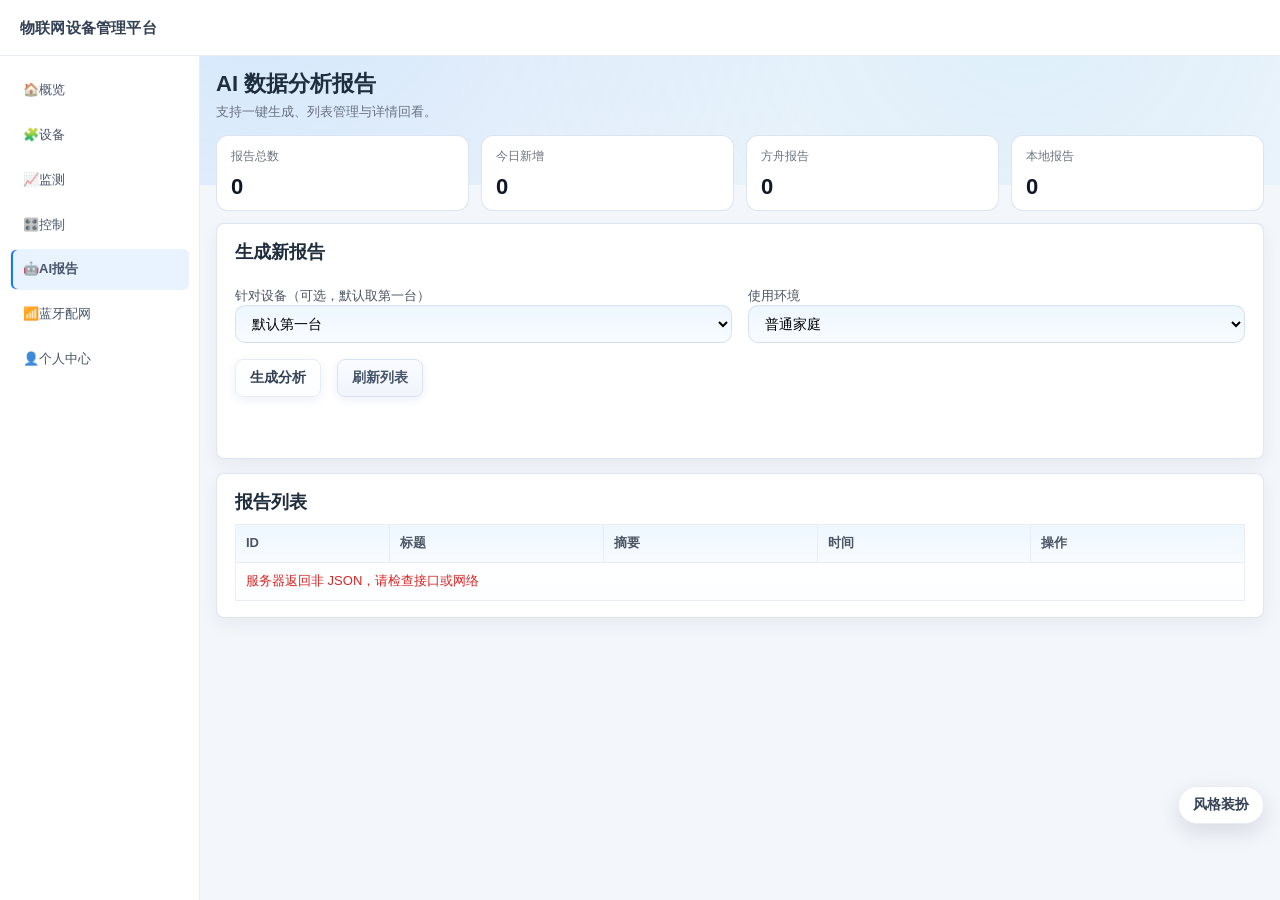
==== commit 1e069450: "更新开发文档至v1.6.3，新增配网辅助接口说明，支持从`127.0.0.1`一键填入局域网地址；完善蓝牙配网流程文档，强调设备端`server_base`需为局域网可达地址，避免使用回环地址；优化前" ====
--- a/static/pages/ai_report.html
+++ b/static/pages/ai_report.html
@@ -201,17 +201,42 @@
       syncDetailNavButtons();
     }
 
+    function stripReportQueryFromUrl() {
+      try {
+        var u = new URL(window.location.href);
+        if (!u.searchParams.has("report") && !u.searchParams.has("id")) return;
+        u.searchParams.delete("report");
+        u.searchParams.delete("id");
+        var next = u.pathname + (u.searchParams.toString() ? "?" + u.searchParams.toString() : "") + u.hash;
+        window.history.replaceState({}, "", next);
+      } catch (_) {}
+    }
+
     function closeDetailModal() {
       var m = document.getElementById("report-modal");
       if (!m.classList.contains("show")) return;
       m.classList.remove("show");
       m.setAttribute("aria-hidden", "true");
+      stripReportQueryFromUrl();
       window.setTimeout(function () {
         document.body.classList.remove("modal-open");
         document.getElementById("detail-meta").textContent = "—";
         document.getElementById("detail-body").textContent = "—";
         document.getElementById("detail-body").className = "report-detail muted";
       }, 220);
+    }
+
+    /** 从首页等入口 ?report= 或 ?id= 进入时，列表加载完后自动打开详情 */
+    function openReportFromUrl() {
+      try {
+        var p = new URLSearchParams(window.location.search);
+        var raw = p.get("report") || p.get("id");
+        if (raw == null || String(raw).trim() === "") return;
+        if (!/^\d+$/.test(String(raw).trim())) return;
+        var id = parseInt(String(raw).trim(), 10);
+        if (!id || Number.isNaN(id)) return;
+        loadDetail(id);
+      } catch (_) {}
     }
 
     function syncDetailNavButtons() {
@@ -278,7 +303,9 @@
     toggleEnvCustom();
 
     loadDevices();
-    refreshList();
+    refreshList().then(function () {
+      openReportFromUrl();
+    });
   </script>
 </body>
 </html>
--- a/static/css/common.css
+++ b/static/css/common.css
@@ -17,7 +17,13 @@
   --glass-line: rgba(167, 188, 218, 0.38);
 }
 * { box-sizing: border-box; }
+html {
+  overflow-x: hidden;
+  max-width: 100%;
+}
 body {
+  max-width: 100%;
+  overflow-x: hidden;
   margin: 0;
   font-family: "Segoe UI", "Microsoft YaHei", sans-serif;
   background: var(--bg);
@@ -27,10 +33,18 @@
   font-size: 14px;
   animation: page-fade-in 0.2s ease;
 }
+/* 多页跳转时整页淡入会叠加入场动画，业务页关闭以减轻“切换迟钝”感 */
+body[data-page] {
+  animation: none;
+}
 body::before {
   content: "";
   position: fixed;
-  inset: -20% -10% auto -10%;
+  top: -15%;
+  left: 0;
+  right: 0;
+  width: 100%;
+  max-width: 100%;
   height: 320px;
   background: radial-gradient(circle at 20% 20%, rgba(24, 144, 255, 0.16), transparent 55%),
               radial-gradient(circle at 80% 40%, rgba(56, 189, 248, 0.12), transparent 50%);
@@ -448,6 +462,8 @@
 
 .card.wide {
   overflow-x: auto;
+  min-width: 0;
+  max-width: 100%;
 }
 .card-head {
   display: flex;
@@ -641,7 +657,8 @@
   gap: 4px;
   background: var(--sidebar-bg);
   border-right: 1px solid var(--border);
-  animation: slide-in-left 0.35s ease both;
+  /* 整页跳转时侧栏不宜过长，否则每次切换都像“慢半拍” */
+  animation: slide-in-left 0.14s ease both;
 }
 body[data-page] .topbar nav a {
   display: block;
@@ -651,22 +668,20 @@
   border: 1px solid transparent;
 }
 body[data-page] .container {
-  width: calc(100vw - 200px);
+  /* 用 auto + 左边距占满剩余宽度，避免 100vw 含滚动条宽度导致整页横向溢出 */
+  width: auto;
+  min-width: 0;
+  max-width: none;
   margin-left: 200px;
   margin-top: 56px;
   padding: 14px 16px 18px;
   overflow-x: hidden;
 }
 body[data-page] .container > * {
-  animation: fade-up 0.2s ease both;
-}
-body[data-page] .container > *:nth-child(1) { animation-delay: 0s; }
-body[data-page] .container > *:nth-child(2) { animation-delay: 0.02s; }
-body[data-page] .container > *:nth-child(3) { animation-delay: 0.03s; }
-body[data-page] .container > *:nth-child(4) { animation-delay: 0.04s; }
-body[data-page] .container > *:nth-child(5) { animation-delay: 0.05s; }
-body[data-page] .container > *:nth-child(6) { animation-delay: 0.06s; }
-body[data-page] .container > *:nth-child(7) { animation-delay: 0.07s; }
+  min-width: 0;
+  /* 与侧栏同时、短时出现；去掉分段 delay，避免“一块块蹦出来”的迟钝感 */
+  animation: fade-up 0.12s ease both;
+}
 body[data-page] h1 {
   margin-bottom: 2px;
   font-size: 22px;
@@ -777,6 +792,18 @@
     content: attr(data-label);
     color: var(--muted);
   }
+}
+
+.ble-server-actions {
+  margin-top: 8px;
+}
+.ble-server-actions .btn {
+  margin-top: 0;
+}
+.ble-server-hint {
+  margin-top: 8px;
+  font-size: 12px;
+  line-height: 1.55;
 }
 
 .input-compact {
@@ -860,6 +887,366 @@
   gap: 8px;
 }
 
+/* 首页底部：报告摘要 + 连接健康度 */
+.dash-bottom {
+  margin-top: 16px;
+}
+.dash-more-link {
+  font-size: 13px;
+  font-weight: 600;
+  color: var(--primary);
+  text-decoration: none;
+  white-space: nowrap;
+  flex-shrink: 0;
+  align-self: center;
+}
+.dash-more-link:hover {
+  text-decoration: underline;
+}
+.dash-feed {
+  list-style: none;
+  margin: 0;
+  padding: 0;
+}
+.dash-feed-top {
+  display: flex;
+  align-items: baseline;
+  justify-content: space-between;
+  gap: 10px;
+}
+.dash-feed-title {
+  font-size: 14px;
+  color: var(--text);
+  font-weight: 600;
+}
+.dash-feed-time {
+  font-size: 12px;
+  flex-shrink: 0;
+}
+.dash-feed-sum {
+  margin: 6px 0 0;
+  font-size: 12px;
+  line-height: 1.45;
+}
+.dash-feed-empty a {
+  color: var(--primary);
+  font-weight: 600;
+}
+.dash-health {
+  display: flex;
+  align-items: center;
+  gap: 20px;
+  flex-wrap: wrap;
+  margin-top: 4px;
+}
+.dash-health-ring {
+  --dash-p: 0;
+  width: 118px;
+  height: 118px;
+  border-radius: 50%;
+  flex-shrink: 0;
+  background: conic-gradient(var(--primary) calc(var(--dash-p) * 1%), rgba(148, 163, 184, 0.38) 0);
+  position: relative;
+}
+.dash-health-ring--empty {
+  background: conic-gradient(#e2e8f0 0turn, #e2e8f0 1turn);
+}
+.dash-health-ring::after {
+  content: "";
+  position: absolute;
+  inset: 22px;
+  border-radius: 50%;
+  background: var(--card);
+  box-shadow: inset 0 1px 3px rgba(15, 23, 42, 0.07);
+}
+.dash-health-meta {
+  flex: 1;
+  min-width: 140px;
+}
+.dash-health-pct {
+  margin: 0;
+  font-size: 26px;
+  font-weight: 800;
+  color: var(--text);
+  letter-spacing: -0.02em;
+}
+.dash-health-tip {
+  margin: 8px 0 0;
+  font-size: 13px;
+  line-height: 1.45;
+}
+.dash-tips {
+  margin-top: 16px;
+  padding-top: 14px;
+  border-top: 1px solid var(--border);
+}
+.dash-tip-line {
+  margin: 0 0 10px;
+  font-size: 12px;
+  color: var(--muted);
+  line-height: 1.5;
+  display: flex;
+  align-items: flex-start;
+  gap: 8px;
+}
+.dash-tip-line:last-child {
+  margin-bottom: 0;
+}
+.dash-tip-dot {
+  width: 6px;
+  height: 6px;
+  border-radius: 999px;
+  background: var(--primary);
+  opacity: 0.45;
+  flex-shrink: 0;
+  margin-top: 6px;
+}
+
+/* 首页：偏「控制台」质感的强化（仅概览页使用 class） */
+body[data-page="index"] .overview-hero--lux {
+  position: relative;
+  overflow: hidden;
+  border: 1px solid rgba(167, 188, 218, 0.45);
+  background: linear-gradient(125deg, #eef6ff 0%, #f5f9ff 38%, #ffffff 100%);
+  box-shadow: var(--shadow-soft), 0 0 0 1px rgba(255, 255, 255, 0.65) inset;
+}
+body[data-page="index"] .overview-hero--lux::before {
+  content: "";
+  position: absolute;
+  top: -40%;
+  right: -8%;
+  width: 52%;
+  height: 140%;
+  background: radial-gradient(ellipse at center, rgba(24, 144, 255, 0.09), transparent 62%);
+  pointer-events: none;
+}
+body[data-page="index"] .overview-hero__main {
+  position: relative;
+  z-index: 1;
+  max-width: min(560px, 100%);
+}
+body[data-page="index"] .hero-badge {
+  display: inline-block;
+  margin-right: 8px;
+  padding: 2px 8px;
+  border-radius: 999px;
+  font-size: 10px;
+  font-weight: 800;
+  letter-spacing: 0.12em;
+  color: #fff;
+  background: linear-gradient(120deg, #1677ff, #38bdf8);
+  vertical-align: middle;
+}
+body[data-page="index"] .hero-lead {
+  margin-top: 8px;
+  max-width: 48em;
+  line-height: 1.55;
+}
+body[data-page="index"] .hero-sync {
+  margin: 12px 0 0;
+  font-size: 12px;
+  font-variant-numeric: tabular-nums;
+  color: #64748b;
+  letter-spacing: 0.02em;
+}
+body[data-page="index"] .kpi-strip--lux .kpi-card-clean {
+  transition: transform 0.2s ease, box-shadow 0.2s ease, border-color 0.2s ease;
+  border-color: rgba(167, 188, 218, 0.42);
+}
+body[data-page="index"] .kpi-strip--lux .kpi-card-clean:hover {
+  transform: translateY(-2px);
+  box-shadow: 0 12px 28px rgba(30, 64, 175, 0.1);
+  border-color: #c7dbf7;
+}
+.dash-insight {
+  margin-top: 4px;
+  background: linear-gradient(180deg, rgba(255, 255, 255, 0.98) 0%, rgba(248, 251, 255, 0.92) 100%);
+  border: 1px solid rgba(167, 188, 218, 0.38);
+}
+.dash-insight-grid {
+  display: grid;
+  grid-template-columns: repeat(3, minmax(0, 1fr));
+  gap: 16px 20px;
+}
+.dash-insight-cell {
+  padding: 4px 2px;
+  min-width: 0;
+}
+.dash-insight-label {
+  display: block;
+  font-size: 11px;
+  font-weight: 700;
+  text-transform: uppercase;
+  letter-spacing: 0.06em;
+  color: var(--muted);
+  margin-bottom: 8px;
+}
+.dash-insight-value {
+  display: flex;
+  align-items: baseline;
+  gap: 4px;
+  flex-wrap: wrap;
+}
+.dash-insight-value strong {
+  font-size: 28px;
+  font-weight: 800;
+  color: var(--text);
+  letter-spacing: -0.03em;
+  font-variant-numeric: tabular-nums;
+}
+.dash-insight-unit {
+  font-size: 13px;
+  font-weight: 600;
+  color: var(--muted);
+}
+.dash-insight-hint {
+  margin: 6px 0 0;
+  font-size: 12px;
+}
+.dash-insight-link {
+  display: inline-block;
+  margin-top: 8px;
+  font-size: 12px;
+  font-weight: 600;
+  color: var(--primary);
+  text-decoration: none;
+}
+.dash-insight-link:hover {
+  text-decoration: underline;
+}
+.dash-insight-bar {
+  margin-top: 10px;
+  height: 5px;
+  border-radius: 999px;
+  background: rgba(148, 163, 184, 0.22);
+  overflow: hidden;
+}
+.dash-insight-bar-fill {
+  display: block;
+  height: 100%;
+  width: 8%;
+  border-radius: inherit;
+  background: linear-gradient(90deg, var(--primary), #38bdf8);
+  transition: width 0.45s cubic-bezier(0.2, 0.8, 0.2, 1);
+}
+.dash-health-ring-wrap {
+  position: relative;
+  width: 118px;
+  height: 118px;
+  flex-shrink: 0;
+}
+.dash-health-ring-wrap .dash-health-ring {
+  position: absolute;
+  inset: 0;
+  width: 100%;
+  height: 100%;
+}
+.dash-health-ring__center {
+  position: absolute;
+  inset: 0;
+  z-index: 2;
+  display: flex;
+  align-items: center;
+  justify-content: center;
+  font-size: 21px;
+  font-weight: 800;
+  color: var(--text);
+  font-variant-numeric: tabular-nums;
+  letter-spacing: -0.03em;
+  pointer-events: none;
+}
+.dash-health-status {
+  margin: 0;
+  font-size: 17px;
+  font-weight: 700;
+  color: var(--text);
+  letter-spacing: -0.01em;
+}
+a.dash-feed-item.dash-feed-link {
+  text-decoration: none;
+  color: inherit;
+  display: flex;
+  gap: 12px;
+  align-items: flex-start;
+  padding: 14px 10px;
+  margin: 0 -10px;
+  border-radius: 10px;
+  border-bottom: 1px solid var(--border);
+  transition: background 0.2s ease, box-shadow 0.2s ease, border-color 0.2s ease;
+}
+.dash-feed li:last-child .dash-feed-link {
+  border-bottom: none;
+}
+a.dash-feed-item.dash-feed-link:hover {
+  background: rgba(248, 250, 255, 0.95);
+  box-shadow: 0 1px 0 rgba(255, 255, 255, 0.8) inset;
+  border-color: rgba(167, 188, 218, 0.5);
+}
+a.dash-feed-item.dash-feed-link:focus-visible {
+  outline: none;
+  box-shadow: 0 0 0 3px var(--ring);
+}
+.dash-feed-go {
+  flex-shrink: 0;
+  align-self: center;
+  margin-left: auto;
+  padding-left: 8px;
+  font-size: 14px;
+  font-weight: 600;
+  color: var(--primary);
+  opacity: 0.35;
+  transition: opacity 0.2s ease, transform 0.2s ease;
+}
+a.dash-feed-link:hover .dash-feed-go {
+  opacity: 0.9;
+  transform: translateX(3px);
+}
+.dash-feed-idx {
+  flex-shrink: 0;
+  width: 28px;
+  font-size: 11px;
+  font-weight: 800;
+  font-variant-numeric: tabular-nums;
+  color: var(--muted);
+  opacity: 0.75;
+  padding-top: 2px;
+}
+.dash-feed-body {
+  flex: 1;
+  min-width: 0;
+}
+.dash-card--reports,
+.dash-card--health {
+  border-color: rgba(167, 188, 218, 0.4);
+  box-shadow: var(--shadow-soft), 0 1px 0 rgba(255, 255, 255, 0.85) inset;
+}
+.dash-page-foot {
+  margin-top: 20px;
+  padding: 12px 4px 8px;
+  font-size: 11px;
+  letter-spacing: 0.04em;
+  text-align: center;
+  font-variant-numeric: tabular-nums;
+  border-top: 1px solid rgba(167, 188, 218, 0.35);
+  opacity: 0.85;
+}
+@media (max-width: 900px) {
+  .dash-insight-grid {
+    grid-template-columns: 1fr;
+  }
+}
+@media (prefers-reduced-motion: reduce) {
+  body[data-page="index"] .kpi-strip--lux .kpi-card-clean {
+    transition: none;
+  }
+  body[data-page="index"] .kpi-strip--lux .kpi-card-clean:hover {
+    transform: none;
+  }
+  .dash-insight-bar-fill {
+    transition: none;
+  }
+}
+
 /* 全局风格切换器 */
 .theme-switcher {
   position: fixed;
@@ -920,22 +1307,108 @@
   font-weight: 700;
 }
 
-/* 风格二：卡片风 */
+/* 风格二：卡片风（靛紫系，与默认蓝明显区分） */
 body.theme-cards {
-  --bg: #eef3fb;
+  --bg: #dfe7fb;
+  --sidebar-bg: #eef0ff;
+  --topbar-bg: #f8f7ff;
   --card: #ffffff;
-  --border: #dfe8f7;
-  --shadow-soft: 0 12px 28px rgba(30, 64, 175, 0.08);
-  --glass-strong: rgba(242, 240, 255, 0.9);
-  --glass-soft: rgba(248, 246, 255, 0.84);
-  --glass-line: rgba(175, 167, 230, 0.4);
+  --text: #1e1b4b;
+  --muted: #64748b;
+  --primary: #6366f1;
+  --primary-dark: #4f46e5;
+  --primary-soft: #e8ecff;
+  --border: #c9d2ef;
+  --ring: rgba(99, 102, 241, 0.35);
+  --shadow-soft: 0 22px 56px rgba(67, 56, 202, 0.16);
+  --glass-strong: rgba(242, 240, 255, 0.94);
+  --glass-soft: rgba(248, 246, 255, 0.88);
+  --glass-line: rgba(165, 180, 252, 0.55);
+}
+body.theme-cards::before {
+  height: 460px;
+  background: radial-gradient(circle at 12% 14%, rgba(99, 102, 241, 0.28), transparent 50%),
+    radial-gradient(circle at 86% 28%, rgba(168, 85, 247, 0.2), transparent 52%),
+    radial-gradient(circle at 48% 88%, rgba(79, 70, 229, 0.12), transparent 58%);
+  animation: bg-float 14s ease-in-out infinite alternate;
+}
+body.theme-cards::after {
+  content: "";
+  position: fixed;
+  inset: 0;
+  pointer-events: none;
+  z-index: -1;
+  opacity: 0.55;
+  background-image: linear-gradient(rgba(99, 102, 241, 0.07) 1px, transparent 1px),
+    linear-gradient(90deg, rgba(99, 102, 241, 0.07) 1px, transparent 1px);
+  background-size: 22px 22px;
 }
 body.theme-cards .card,
 body.theme-cards .kpi-card {
-  border-radius: 14px;
-}
-body.theme-cards .topbar nav a.active {
-  box-shadow: inset 0 -2px 0 var(--primary);
+  border-radius: 18px;
+  border: 1px solid rgba(129, 140, 248, 0.5);
+  box-shadow: var(--shadow-soft), 0 0 0 1px rgba(255, 255, 255, 0.9) inset,
+    0 1px 0 rgba(255, 255, 255, 0.95) inset;
+}
+body.theme-cards .stat-box {
+  border: 1px solid var(--border);
+  border-left: 6px solid #818cf8;
+  background: linear-gradient(135deg, #ffffff 0%, #f4f6ff 55%, #eef2ff 100%);
+  box-shadow: 0 8px 22px rgba(79, 70, 229, 0.1);
+}
+body.theme-cards .topbar .brand {
+  color: #4338ca;
+  font-weight: 700;
+  text-shadow: 0 0 28px rgba(129, 140, 248, 0.45);
+}
+body.theme-cards[data-page] .page-head h1 {
+  background: linear-gradient(105deg, #312e81 0%, #6366f1 42%, #7c3aed 100%);
+  -webkit-background-clip: text;
+  background-clip: text;
+  color: transparent;
+  -webkit-text-fill-color: transparent;
+}
+body.theme-cards .data-table th {
+  background: linear-gradient(180deg, #eef0ff 0%, #e0e5ff 100%);
+  color: #3730a3;
+  font-weight: 700;
+}
+body.theme-cards[data-page] .topbar::before {
+  content: "";
+  position: absolute;
+  top: 0;
+  left: 0;
+  right: 0;
+  height: 4px;
+  background: linear-gradient(90deg, #6366f1 0%, #a855f7 50%, #818cf8 100%);
+  pointer-events: none;
+}
+@media (min-width: 861px) {
+  body.theme-cards[data-page] .topbar {
+    border-bottom: 1px solid #c7d0f0;
+    background: linear-gradient(90deg, #f8f7ff 0%, #ffffff 55%, #faf9ff 100%);
+    box-shadow: 0 10px 32px rgba(79, 70, 229, 0.1);
+  }
+  body.theme-cards[data-page] .topbar nav {
+    background: linear-gradient(195deg, #fdfcff 0%, #eceefe 38%, #e0e7ff 100%);
+    border-right: 2px solid #b4b9f5;
+    box-shadow: 6px 0 28px rgba(79, 70, 229, 0.12);
+  }
+  body.theme-cards[data-page] .topbar nav a.active {
+    box-shadow: inset 4px 0 0 #6366f1, 0 4px 14px rgba(99, 102, 241, 0.22);
+    border-radius: 12px;
+    color: #3730a3;
+    font-weight: 700;
+    background: linear-gradient(90deg, rgba(99, 102, 241, 0.18) 0%, rgba(238, 242, 255, 0.98) 100%);
+    border: 1px solid rgba(165, 180, 252, 0.55);
+  }
+}
+@media (max-width: 860px) {
+  body.theme-cards[data-page] .topbar nav a.active {
+    box-shadow: inset 0 -2px 0 var(--primary);
+    color: var(--primary);
+    background: var(--primary-soft);
+  }
 }
 body.theme-cards .action-tile .tile-glow {
   background: linear-gradient(
@@ -965,43 +1438,128 @@
   background-position: 120% 0;
 }
 
-/* 风格三：哔哩哔哩风（参考） */
+/* 风格三：哔哩风（灰粉 + 天蓝点缀；主色略降饱和，避免荧光感） */
 body.theme-bili {
-  --bg: #f7f8fc;
-  --sidebar-bg: #f3f5f9;
+  --bg: #f1f2f8;
+  --sidebar-bg: #faf6f8;
   --topbar-bg: #ffffff;
   --card: #ffffff;
   --text: #1f2937;
   --muted: #6b7280;
-  --primary: #fb7299;
-  --primary-dark: #f45d8f;
-  --primary-soft: #ffeaf1;
-  --border: #e9edf5;
-  --ring: rgba(251, 114, 153, 0.22);
-  --shadow-soft: 0 8px 22px rgba(120, 130, 160, 0.12);
-  --glass-strong: rgba(255, 241, 247, 0.92);
-  --glass-soft: rgba(255, 247, 250, 0.86);
-  --glass-line: rgba(245, 180, 203, 0.42);
+  --primary: #b87d95;
+  --primary-dark: #946377;
+  --primary-soft: #f1e6eb;
+  --border: #e8dce2;
+  --ring: rgba(184, 125, 149, 0.32);
+  --shadow-soft: 0 16px 42px rgba(120, 90, 108, 0.1);
+  --glass-strong: rgba(255, 248, 250, 0.96);
+  --glass-soft: rgba(255, 250, 252, 0.92);
+  --glass-line: rgba(210, 180, 195, 0.5);
 }
 body.theme-bili::before {
-  background: radial-gradient(circle at 18% 16%, rgba(251, 114, 153, 0.12), transparent 54%),
-              radial-gradient(circle at 78% 34%, rgba(123, 190, 255, 0.12), transparent 52%);
-}
-body.theme-bili .topbar nav a.active {
-  box-shadow: inset 0 -2px 0 var(--primary);
+  height: 480px;
+  background: radial-gradient(circle at 10% 10%, rgba(184, 125, 149, 0.16), transparent 48%),
+    radial-gradient(circle at 88% 22%, rgba(56, 189, 248, 0.16), transparent 50%),
+    radial-gradient(circle at 42% 95%, rgba(184, 125, 149, 0.08), transparent 52%);
+  animation: bg-float 14s ease-in-out infinite alternate;
+}
+body.theme-bili::after {
+  content: "";
+  position: fixed;
+  inset: 0;
+  pointer-events: none;
+  z-index: -1;
+  opacity: 0.32;
+  background: repeating-linear-gradient(
+    -18deg,
+    transparent,
+    transparent 36px,
+    rgba(184, 125, 149, 0.04) 36px,
+    rgba(184, 125, 149, 0.04) 37px
+  );
+}
+body.theme-bili .topbar .brand {
+  color: #a67388;
+  font-weight: 700;
+  letter-spacing: 0.03em;
+  text-shadow: none;
+}
+body.theme-bili[data-page] .page-head h1 {
+  background: linear-gradient(100deg, #8b5a6e 0%, #c49aad 42%, #7eb8d4 92%);
+  -webkit-background-clip: text;
+  background-clip: text;
+  color: transparent;
+  -webkit-text-fill-color: transparent;
+}
+body.theme-bili .card,
+body.theme-bili .kpi-card {
+  border-radius: 16px;
+  border: 1px solid rgba(184, 125, 149, 0.28);
+  box-shadow: var(--shadow-soft), 0 0 0 1px rgba(255, 255, 255, 0.75) inset;
+}
+body.theme-bili .stat-box {
+  border: 1px solid var(--border);
+  border-top: 5px solid #c49aad;
+  background: linear-gradient(180deg, #ffffff 0%, #faf6f8 45%, #f7f0f3 100%);
+  box-shadow: 0 8px 22px rgba(120, 90, 108, 0.08);
+}
+body.theme-bili .stat-box strong {
+  color: #946377;
+  text-shadow: none;
+}
+body.theme-bili .data-table th {
+  background: linear-gradient(180deg, #faf5f7 0%, #f3e9ee 100%);
+  color: #7d5566;
+  font-weight: 700;
+}
+body.theme-bili[data-page] .topbar::before {
+  content: "";
+  position: absolute;
+  top: 0;
+  left: 0;
+  right: 0;
+  height: 6px;
+  background: linear-gradient(90deg, #c49aad 0%, #d4b5c4 38%, #8ecae6 78%, #a8d4ea 100%);
+  pointer-events: none;
+}
+@media (min-width: 861px) {
+  body.theme-bili[data-page] .topbar {
+    border-bottom: 2px solid rgba(184, 125, 149, 0.22);
+    box-shadow: 0 8px 28px rgba(120, 90, 108, 0.08);
+  }
+  body.theme-bili[data-page] .topbar nav {
+    background: linear-gradient(200deg, #fdfcfd 0%, #f7f0f3 35%, #faf7f8 100%);
+    border-right: 2px solid rgba(184, 125, 149, 0.22);
+    box-shadow: 6px 0 24px rgba(120, 90, 108, 0.07);
+  }
+  body.theme-bili[data-page] .topbar nav a.active {
+    box-shadow: inset 4px 0 0 #b87d95, 0 3px 12px rgba(120, 90, 108, 0.12);
+    border-radius: 12px;
+    color: #6b4556;
+    font-weight: 700;
+    background: linear-gradient(90deg, rgba(184, 125, 149, 0.16) 0%, rgba(248, 242, 245, 0.98) 100%);
+    border: 1px solid rgba(184, 125, 149, 0.28);
+  }
+}
+@media (max-width: 860px) {
+  body.theme-bili[data-page] .topbar nav a.active {
+    box-shadow: inset 0 -2px 0 var(--primary);
+    color: #7d5566;
+    background: rgba(241, 230, 235, 0.95);
+  }
 }
 body.theme-bili .status-pill.on {
-  color: #2563eb;
-  background: #e6f0ff;
+  color: #0f766e;
+  background: #ccfbf1;
 }
 body.theme-bili .action-tile .tile-glow {
   background: linear-gradient(
     110deg,
     transparent 22%,
-    rgba(251, 114, 153, 0.09) 38%,
-    rgba(251, 114, 153, 0.56) 48%,
-    rgba(125, 211, 252, 0.4) 54%,
-    rgba(125, 211, 252, 0.14) 62%,
+    rgba(184, 125, 149, 0.08) 38%,
+    rgba(196, 154, 173, 0.38) 48%,
+    rgba(125, 211, 252, 0.28) 54%,
+    rgba(125, 211, 252, 0.1) 62%,
     transparent 78%
   );
   background-size: 220% 100%;
@@ -1012,14 +1570,31 @@
   background: linear-gradient(
     110deg,
     transparent 24%,
-    rgba(251, 114, 153, 0.08) 40%,
-    rgba(251, 114, 153, 0.56) 50%,
-    rgba(125, 211, 252, 0.34) 56%,
-    rgba(125, 211, 252, 0.12) 64%,
+    rgba(184, 125, 149, 0.06) 40%,
+    rgba(196, 154, 173, 0.32) 50%,
+    rgba(125, 211, 252, 0.22) 56%,
+    rgba(125, 211, 252, 0.08) 64%,
     transparent 80%
   );
   background-size: 220% 100%;
   background-position: 120% 0;
+}
+body.theme-cards .overview-hero {
+  background: linear-gradient(100deg, #ddd6fe 0%, #e8e4ff 28%, #f0f4ff 62%, #ffffff 100%);
+  border: 1px solid rgba(129, 140, 248, 0.45);
+  box-shadow: 0 18px 44px rgba(79, 70, 229, 0.14);
+}
+body.theme-cards .hero-kicker {
+  color: #5b21b6;
+}
+body.theme-bili .overview-hero {
+  background: linear-gradient(100deg, #f5e8ee 0%, #faf6f8 40%, #fffefb 100%);
+  border: 1px solid rgba(184, 125, 149, 0.22);
+  box-shadow: 0 14px 36px rgba(120, 90, 108, 0.1);
+}
+body.theme-bili .hero-kicker {
+  color: #946377;
+  text-shadow: none;
 }
 
 body.modal-open {
@@ -1083,6 +1658,11 @@
   to { opacity: 1; transform: translateY(0); }
 }
 
+@keyframes page-fade-in {
+  from { opacity: 0; }
+  to { opacity: 1; }
+}
+
 @keyframes bg-float {
   from { transform: translateY(0px); }
   to { transform: translateY(12px); }
